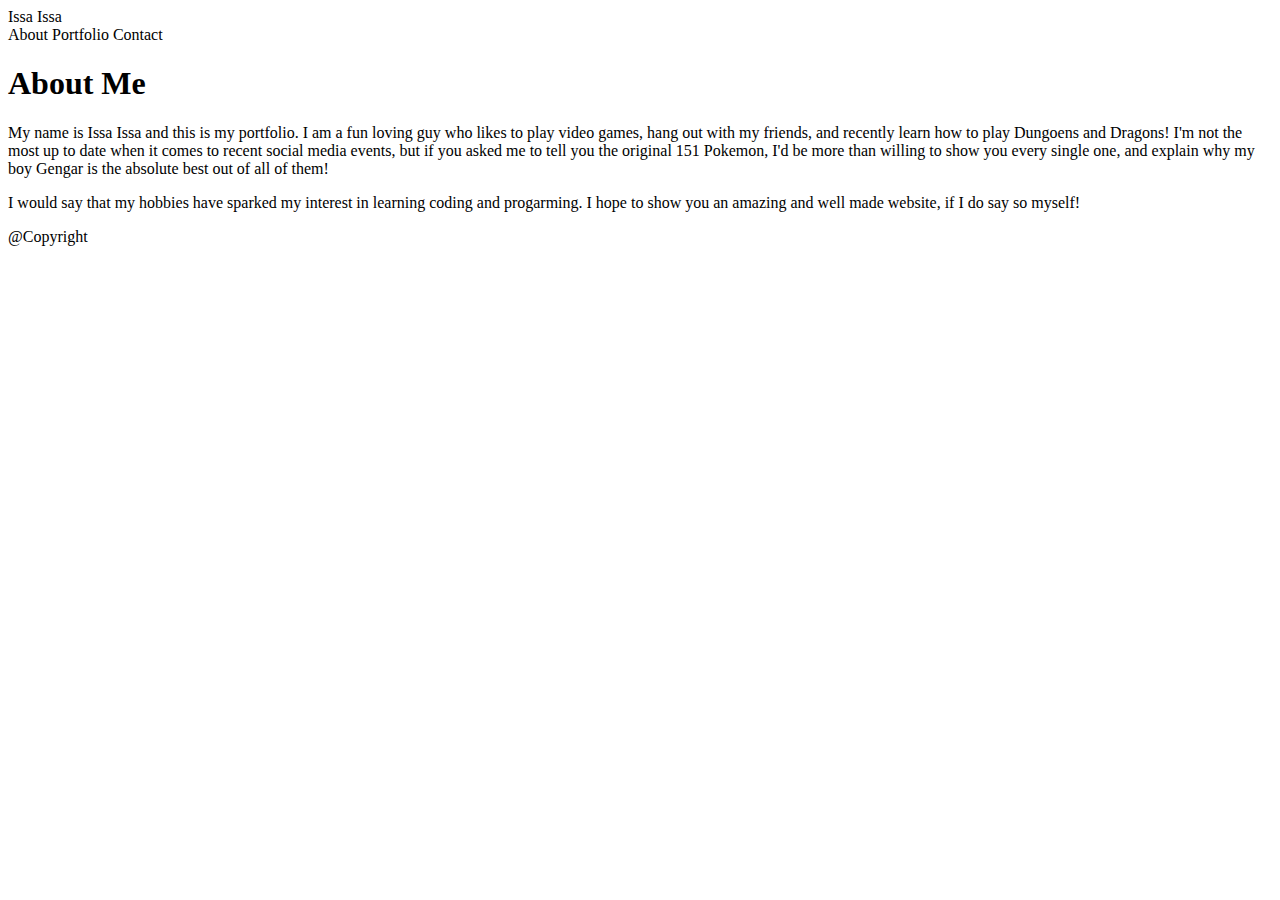
==== index.html @ 145ce589 "Comminting my html files along with a background image" ====
<!DOCTYPE html>
<html>
    <title>Issa Mohamed Issa</title>
    <header>Issa Issa</header>
    <a>About</a>
    <a>Portfolio</a>
    <a>Contact</a>
    <body>
        <h1>About Me</h1>
        <p>My name is Issa Issa and this is my portfolio. I am a fun loving guy who likes to play video games, hang out with my friends, and recently learn how to play Dungoens and Dragons! I'm not the most up to date when it comes to recent social media events, but if you asked me to tell you the original 151 Pokemon, I'd be more than willing to show you every single one, and explain why my boy Gengar is the absolute best out of all of them!</p>
        <p>I would say that my hobbies have sparked my interest in learning coding and progarming. I hope to show you an amazing and well made website, if I do say so myself!</p>
    </body>
    <footer>@Copyright</footer>
</html>
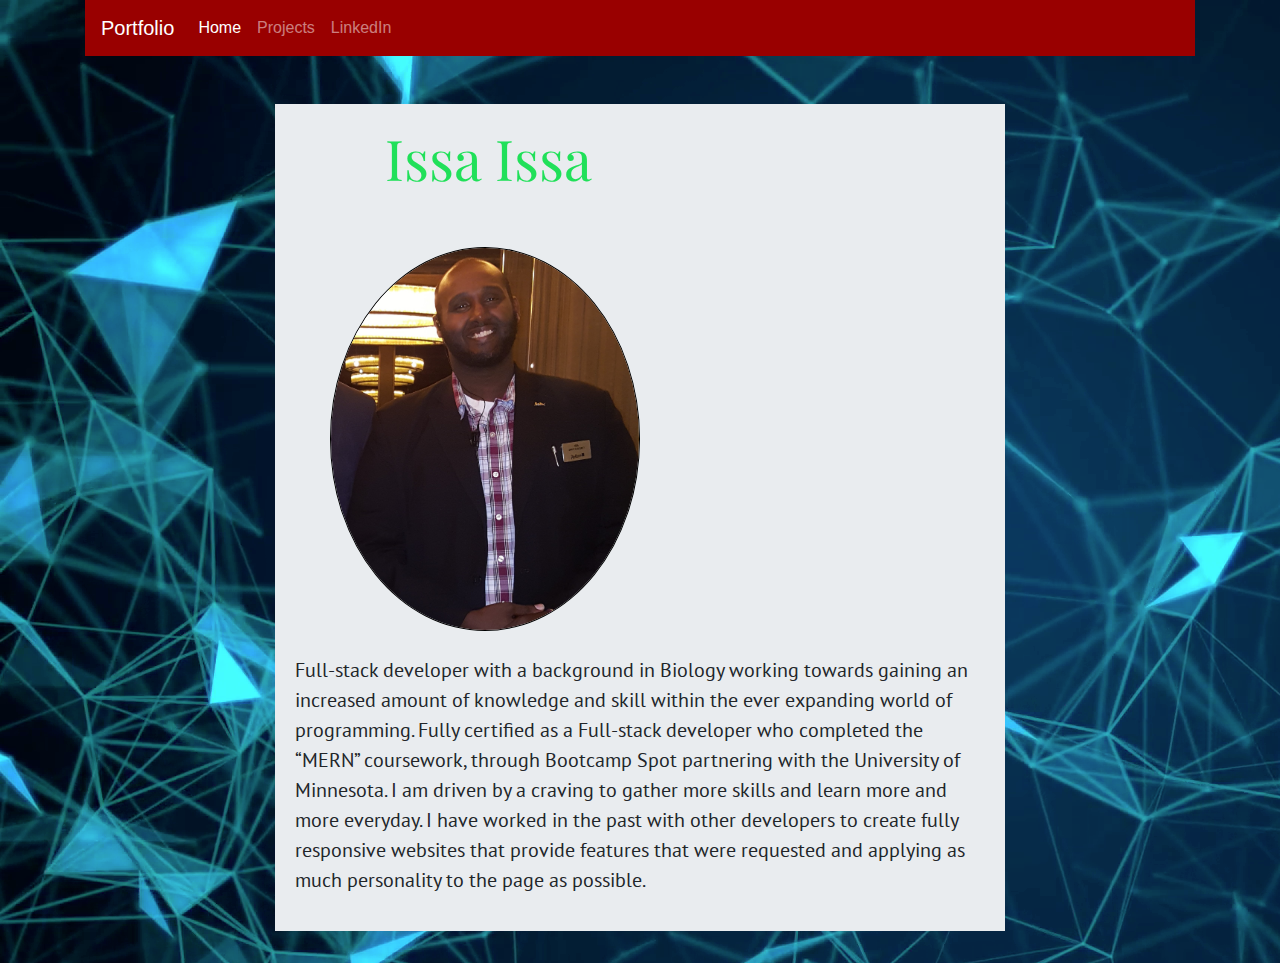
==== commit ae5dd8f5: "update html css. Changed file structure and updated Readme file." ====
--- a/index.html
+++ b/index.html
@@ -1,14 +1,54 @@
 <!DOCTYPE html>
-<html>
-    <title>Issa Mohamed Issa</title>
-    <header>Issa Issa</header>
-    <a>About</a>
-    <a>Portfolio</a>
-    <a>Contact</a>
-    <body>
-        <h1>About Me</h1>
-        <p>My name is Issa Issa and this is my portfolio. I am a fun loving guy who likes to play video games, hang out with my friends, and recently learn how to play Dungoens and Dragons! I'm not the most up to date when it comes to recent social media events, but if you asked me to tell you the original 151 Pokemon, I'd be more than willing to show you every single one, and explain why my boy Gengar is the absolute best out of all of them!</p>
-        <p>I would say that my hobbies have sparked my interest in learning coding and progarming. I hope to show you an amazing and well made website, if I do say so myself!</p>
-    </body>
-    <footer>@Copyright</footer>
+<html lang="en">
+<head>
+    <meta charset="UTF-8">
+    <meta name="viewport" content="width=device-width, initial-scale=1.0">
+    <meta http-equiv="X-UA-Compatible" content="ie=edge">
+    <link href="https://fonts.googleapis.com/css?family=Playfair+Display&display=swap" rel="stylesheet">
+    <link href="https://fonts.googleapis.com/css?family=PT+Sans&display=swap" rel="stylesheet">
+    <link href="https://stackpath.bootstrapcdn.com/bootstrap/4.3.1/css/bootstrap.min.css" rel="stylesheet" integrity="sha384-ggOyR0iXCbMQv3Xipma34MD+dH/1fQ784/j6cY/iJTQUOhcWr7x9JvoRxT2MZw1T" crossorigin="anonymous">
+    <link rel="stylesheet" href="animate.min.css">
+    <link rel="stylesheet" href="assets/css/style.css">
+    <title>Issa Issa</title>
+</head>
+<body>
+    <div class="container">
+        <div class="row">
+            <div class="col-lg-12">
+                <nav class="navbar navbar-expand-lg navbar-dark" style="background-color: #990000;">
+                    <a class="navbar-brand" href="#">Portfolio</a>
+                    <button class="navbar-toggler" type="button" data-toggle="collapse" data-target="#navbarNavAltMarkup" aria-controls="navbarNavAltMarkup" aria-expanded="false" aria-label="Toggle navigation">
+                        <span class="navbar-toggler-icon"></span>
+                    </button>
+                    <div class="collapse navbar-collapse" id="navbarNavAltMarkup">
+                        <div class="navbar-nav">
+                        <a class="nav-item nav-link active" href="https://IssaIssa-Issa.github.io/Portfolio/index.html">Home<span class="sr-only">(current)</span></a>
+                        <a class="nav-item nav-link" href="https://github.com/IssaIssa-Issa/IssaIssa-Issa.github.io">Projects</a>
+                        <a class="nav-item nav-link" href="https://www.linkedin.com/in/issa-issa-06159718b/">LinkedIn</a>
+                        </div>
+                    </div>
+                </nav>
+            </div>
+        </div>
+        <br><br>
+        <div class="row">
+            <div class="col-lg-2"></div>
+            <div class="col-lg-8">
+                <div class="jumbotron jumbotron-fluid  animated swing infinite">
+                            <h1 class="display-4">Issa Issa</h1>
+                            <br><br>
+                            <img src="assets/images/profile.jpg" alt="Profile Picture" class="rounded-circle">
+                            <br><br>
+                            <p class="lead">Full-stack developer with a background in Biology working towards gaining an increased amount of knowledge and skill within the ever expanding world of programming. Fully certified as a Full-stack developer who completed the “MERN” coursework, through Bootcamp Spot partnering with the University of Minnesota. I am driven by a craving to gather more skills and learn more and more everyday. I have worked in the past with other developers to create fully responsive websites that provide features that were requested and applying as much personality to the page as possible.</p>
+                </div>
+            </div>
+            <div class="col-lg-2"></div>
+        </div>
+    </div>
+
+
+    <script src="https://code.jquery.com/jquery-3.3.1.slim.min.js" integrity="sha384-q8i/X+965DzO0rT7abK41JStQIAqVgRVzpbzo5smXKp4YfRvH+8abtTE1Pi6jizo" crossorigin="anonymous"></script>
+    <script src="https://cdnjs.cloudflare.com/ajax/libs/popper.js/1.14.3/umd/popper.min.js" integrity="sha384-ZMP7rVo3mIykV+2+9J3UJ46jBk0WLaUAdn689aCwoqbBJiSnjAK/l8WvCWPIPm49" crossorigin="anonymous"></script>
+    <script src="https://stackpath.bootstrapcdn.com/bootstrap/4.1.3/js/bootstrap.min.js" integrity="sha384-ChfqqxuZUCnJSK3+MXmPNIyE6ZbWh2IMqE241rYiqJxyMiZ6OW/JmZQ5stwEULTy" crossorigin="anonymous"></script>  
+</body>
 </html>--- a/assets/css/style.css
+++ b/assets/css/style.css
@@ -0,0 +1,27 @@
+body {
+    background-image: url("../images/geometric.png");
+}
+
+img {
+    max-width: 45%;
+    position: relative;
+    left: 35px;
+    border: 1px solid black;
+}
+
+.display-4 {
+    font-family: 'Playfair Display', serif;
+    position: relative;
+    left: 90px;
+    color: rgb(32, 224, 89);
+}
+
+p{
+    font-family: 'PT Sans', sans-serif;
+}
+
+.jumbotron{
+    padding: 20px;
+    background-image: url("../images/capture.png");
+    background-repeat: no-repeat;
+}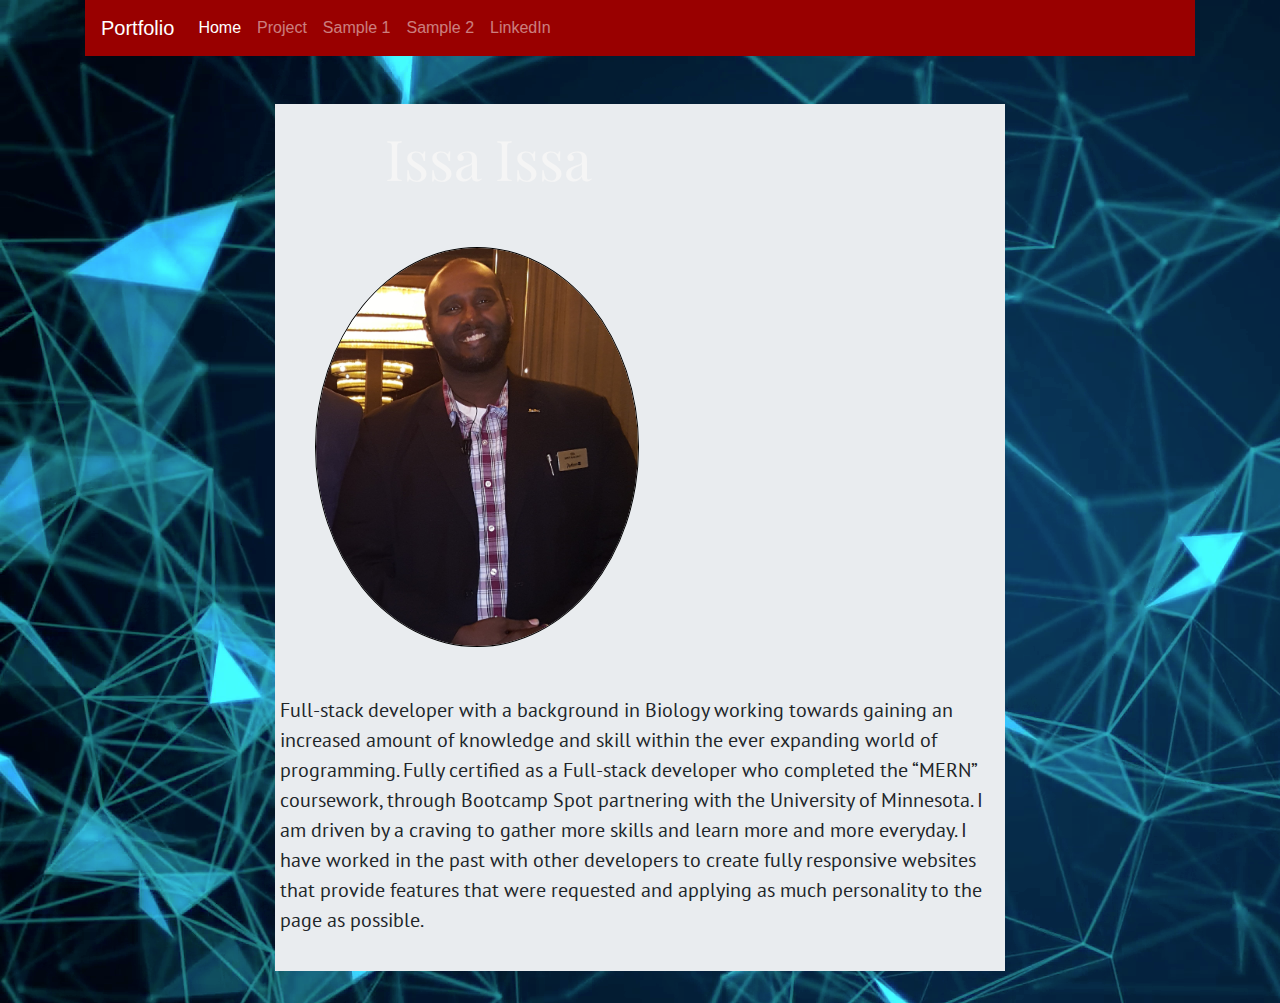
==== commit 78984b5d: "udpate to css and html" ====
--- a/index.html
+++ b/index.html
@@ -7,7 +7,7 @@
     <link href="https://fonts.googleapis.com/css?family=Playfair+Display&display=swap" rel="stylesheet">
     <link href="https://fonts.googleapis.com/css?family=PT+Sans&display=swap" rel="stylesheet">
     <link href="https://stackpath.bootstrapcdn.com/bootstrap/4.3.1/css/bootstrap.min.css" rel="stylesheet" integrity="sha384-ggOyR0iXCbMQv3Xipma34MD+dH/1fQ784/j6cY/iJTQUOhcWr7x9JvoRxT2MZw1T" crossorigin="anonymous">
-    <link rel="stylesheet" href="animate.min.css">
+    <link rel="stylesheet" href="https://cdnjs.cloudflare.com/ajax/libs/animate.css/3.7.2/animate.min.css">
     <link rel="stylesheet" href="assets/css/style.css">
     <title>Issa Issa</title>
 </head>
@@ -23,7 +23,9 @@
                     <div class="collapse navbar-collapse" id="navbarNavAltMarkup">
                         <div class="navbar-nav">
                         <a class="nav-item nav-link active" href="https://IssaIssa-Issa.github.io/Portfolio/index.html">Home<span class="sr-only">(current)</span></a>
-                        <a class="nav-item nav-link" href="https://github.com/IssaIssa-Issa/IssaIssa-Issa.github.io">Projects</a>
+                        <a class="nav-item nav-link" href="https://kaykuhl.github.io/project-1/html">Project</a>
+                        <a class="nav-item nav-link" href="https://IssaIssa-Issa.github.io/homework1">Sample 1</a>
+                        <a class="nav-item nav-link" href="https://IssaIssa-Issa.github.io/homework6">Sample 2</a>
                         <a class="nav-item nav-link" href="https://www.linkedin.com/in/issa-issa-06159718b/">LinkedIn</a>
                         </div>
                     </div>
@@ -34,12 +36,16 @@
         <div class="row">
             <div class="col-lg-2"></div>
             <div class="col-lg-8">
-                <div class="jumbotron jumbotron-fluid  animated swing infinite">
+                <div class="jumbotron jumbotron-fluid">
                             <h1 class="display-4">Issa Issa</h1>
                             <br><br>
-                            <img src="assets/images/profile.jpg" alt="Profile Picture" class="rounded-circle">
+                        <div class="row">
+                            <img src="assets/images/profile.jpg" alt="Profile Picture" class="rounded-circle animated swing slow">
+                        </div>
                             <br><br>
-                            <p class="lead">Full-stack developer with a background in Biology working towards gaining an increased amount of knowledge and skill within the ever expanding world of programming. Fully certified as a Full-stack developer who completed the “MERN” coursework, through Bootcamp Spot partnering with the University of Minnesota. I am driven by a craving to gather more skills and learn more and more everyday. I have worked in the past with other developers to create fully responsive websites that provide features that were requested and applying as much personality to the page as possible.</p>
+                        <div class="row">
+                            <p class="lead animated rubberBand slow">Full-stack developer with a background in Biology working towards gaining an increased amount of knowledge and skill within the ever expanding world of programming. Fully certified as a Full-stack developer who completed the “MERN” coursework, through Bootcamp Spot partnering with the University of Minnesota. I am driven by a craving to gather more skills and learn more and more everyday. I have worked in the past with other developers to create fully responsive websites that provide features that were requested and applying as much personality to the page as possible.</p>
+                        </div>
                 </div>
             </div>
             <div class="col-lg-2"></div>
--- a/assets/css/style.css
+++ b/assets/css/style.css
@@ -7,17 +7,21 @@
     position: relative;
     left: 35px;
     border: 1px solid black;
+    animation-duration: 5s;
+    animation-delay: 2s;
 }
 
 .display-4 {
     font-family: 'Playfair Display', serif;
     position: relative;
     left: 90px;
-    color: rgb(32, 224, 89);
+    color: whitesmoke;
 }
 
 p{
     font-family: 'PT Sans', sans-serif;
+    animation-duration: 5s;
+    animation-delay: 5s;
 }
 
 .jumbotron{
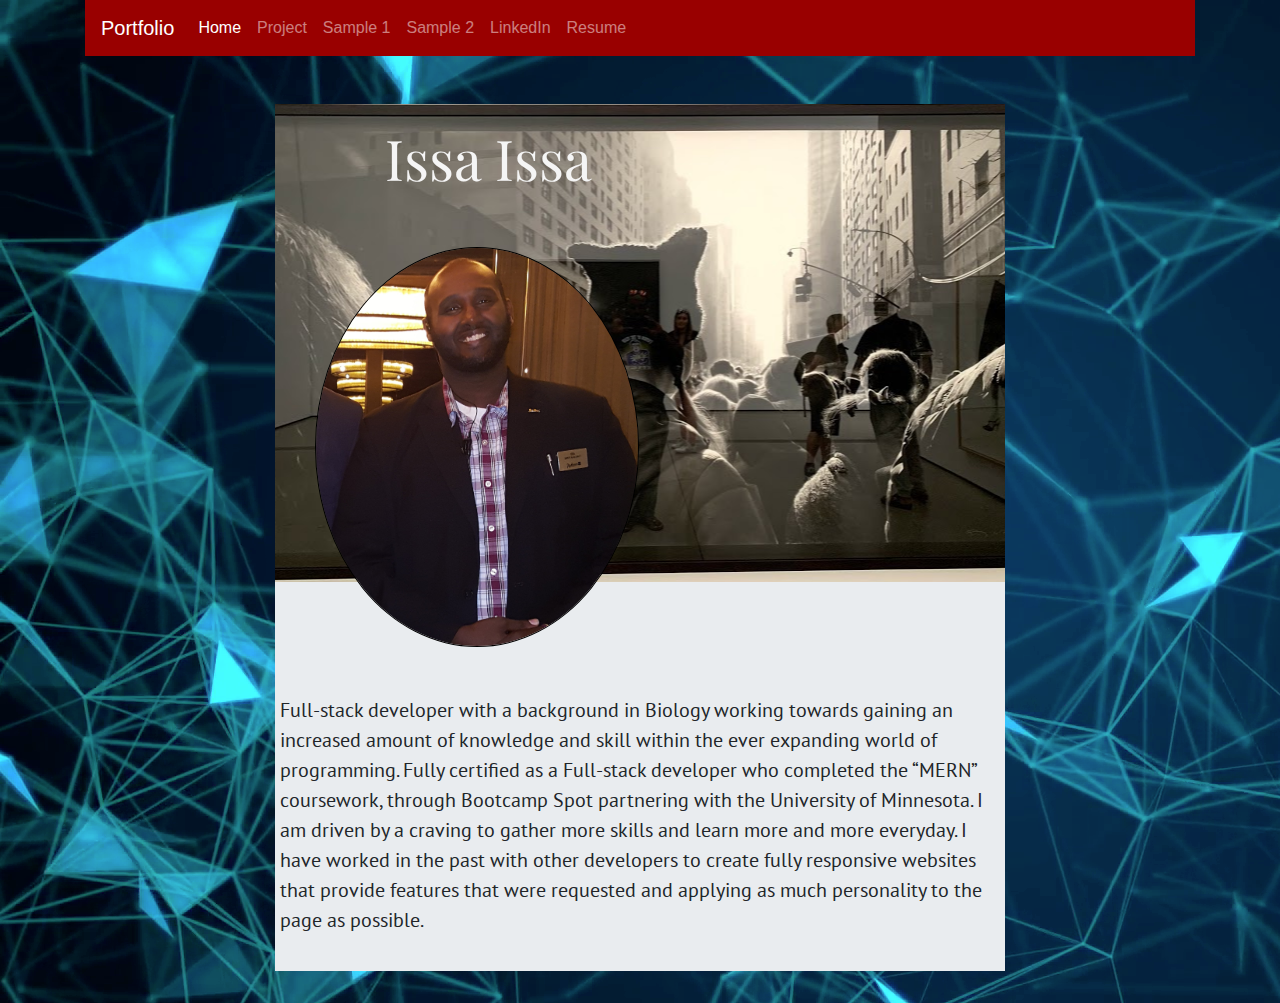
==== commit a79aa8d5: "updated webpage with resume" ====
--- a/index.html
+++ b/index.html
@@ -27,6 +27,7 @@
                         <a class="nav-item nav-link" href="https://IssaIssa-Issa.github.io/homework1">Sample 1</a>
                         <a class="nav-item nav-link" href="https://IssaIssa-Issa.github.io/homework6">Sample 2</a>
                         <a class="nav-item nav-link" href="https://www.linkedin.com/in/issa-issa-06159718b/">LinkedIn</a>
+                        <a class="nav-item nav-link" href="assets/resume.pdf">Resume</a>
                         </div>
                     </div>
                 </nav>
@@ -51,8 +52,6 @@
             <div class="col-lg-2"></div>
         </div>
     </div>
-
-
     <script src="https://code.jquery.com/jquery-3.3.1.slim.min.js" integrity="sha384-q8i/X+965DzO0rT7abK41JStQIAqVgRVzpbzo5smXKp4YfRvH+8abtTE1Pi6jizo" crossorigin="anonymous"></script>
     <script src="https://cdnjs.cloudflare.com/ajax/libs/popper.js/1.14.3/umd/popper.min.js" integrity="sha384-ZMP7rVo3mIykV+2+9J3UJ46jBk0WLaUAdn689aCwoqbBJiSnjAK/l8WvCWPIPm49" crossorigin="anonymous"></script>
     <script src="https://stackpath.bootstrapcdn.com/bootstrap/4.1.3/js/bootstrap.min.js" integrity="sha384-ChfqqxuZUCnJSK3+MXmPNIyE6ZbWh2IMqE241rYiqJxyMiZ6OW/JmZQ5stwEULTy" crossorigin="anonymous"></script>  
--- a/assets/css/style.css
+++ b/assets/css/style.css
@@ -26,6 +26,7 @@
 
 .jumbotron{
     padding: 20px;
-    background-image: url("../images/capture.png");
+    background-image: url("../images/capture.PNG");
     background-repeat: no-repeat;
+    background-position: top center;
 }